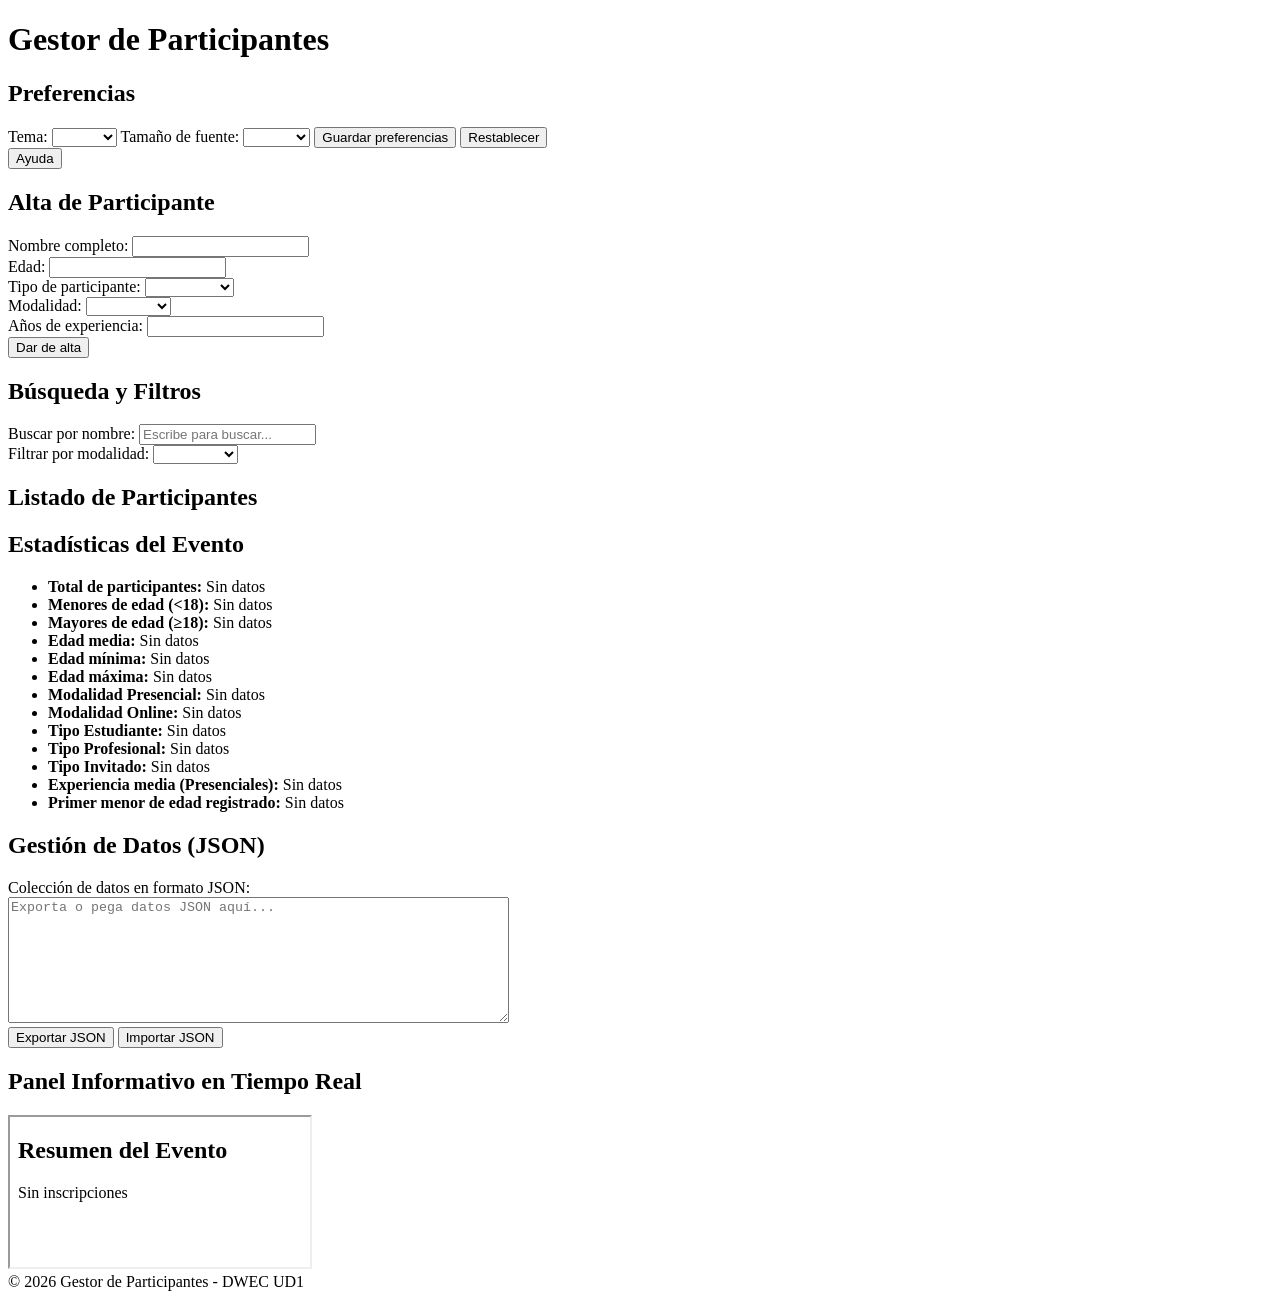
==== index.html @ 89623e30 "Realización archivos HTML He completado los tres archivos con lo que se requería en el proyecto" ====
<!DOCTYPE html>
<html lang="es">
    <head>
        <meta charset="UTF-8">
        <meta name="viewport" content="width=device-width, initial-scale=1.0">
        <title>Gestión de Participantes - Evento Tecnológico</title>
        <link rel="stylesheet" href="public/css/estilos.css">
        <script src="src/js/datos.js" defer></script>
        <script src="src/js/app.js" defer></script>
    </head>
    <body>
        <header>
            <h1>Gestor de Participantes</h1>

            <!-- Controles de Preferencias de la Aplicación -->
            <section id="sec-preferencias" aria-label="Preferencias de usuario">
                <h2>Preferencias</h2>
                <form id="form-preferencias">
                    <label for="select-tema">Tema:</label>
                    <select id="select-tema" name="tema">
                        <option value="" selected hidden></option>
                        <option value="claro">Claro</option>
                        <option value="oscuro">Oscuro</option>
                    </select>

                    <label for="select-tamano">Tamaño de fuente:</label>
                    <select id="select-tamano" name="tamano">
                        <option value="" selected hidden></option>
                        <option value="normal">Normal</option>
                        <option value="grande">Grande</option>
                    </select>

                    <button type="button" id="btn-guardar-pref">Guardar preferencias</button>
                    <button type="button" id="btn-restablecer-pref">Restablecer</button>
                </form>
            </section>

            <!-- Botón de Ayuda Externa -->
            <nav aria-label="Navegación de ayuda">
                <button type="button" id="btn-abrir-ayuda">Ayuda</button>
            </nav>
        </header>

        <main>
            <!-- Formulario de Alta de Participantes -->
            <section id="sec-alta">
                <h2>Alta de Participante</h2>

                <span id="mensaje-error-form" hidden></span>

                <form id="form-alta" novalidate>
                    <article>
                        <label for="input-nombre">Nombre completo:</label>
                        <input type="text" id="input-nombre" name="nombre">
                    </article>

                    <article>
                        <label for="input-edad">Edad:</label>
                        <input type="text" id="input-edad" name="edad">
                    </article>

                    <article>
                        <label for="select-tipo">Tipo de participante:</label>
                        <select id="select-tipo" name="tipo">
                            <option value="" selected hidden></option>
                            <option value="estudiante">Estudiante</option>
                            <option value="profesional">Profesional</option>
                            <option value="invitado">Invitado</option>
                        </select>
                    </article>

                    <article>
                        <label for="select-modalidad">Modalidad:</label>
                        <select id="select-modalidad" name="modalidad">
                            <option value="" selected hidden></option>
                            <option value="presencial">Presencial</option>
                            <option value="online">Online</option>
                        </select>
                    </article>

                    <article>
                        <label for="input-experiencia">Años de experiencia:</label>
                        <input type="text" id="input-experiencia" name="experiencia">
                    </article>

                    <button type="submit" id="btn-alta">Dar de alta</button>
                </form>
            </section>

            <!-- Búsqueda y Filtros -->
            <section id="sec-filtros">
                <h2>Búsqueda y Filtros</h2>
                <form id="form-filtros">
                    <article>
                        <label for="input-buscar-nombre">Buscar por nombre:</label>
                        <input type="search" id="input-buscar-nombre" placeholder="Escribe para buscar...">
                    </article>

                    <article>
                        <label for="select-filtro-modalidad">Filtrar por modalidad:</label>
                        <select id="select-filtro-modalidad">
                            <option value="" selected hidden></option>
                            <option value="todas">Todas</option>
                            <option value="presencial">Presencial</option>
                            <option value="online">Online</option>
                        </select>
                    </article>
                </form>
            </section>

            <!-- Listado de Participantes -->
            <section id="sec-listado">
                <h2>Listado de Participantes</h2>
                <span id="mensaje-busqueda-vacia" hidden>No hay coincidencias con los criterios seleccionados.</span>

                <!-- JS insertará dinámicamente las tarjetas (<article>) aquí -->
                <section id="contenedor-tarjetas">
                </section>
            </section>

            <!-- Estadísticas -->
            <section id="sec-estadisticas">
                <h2>Estadísticas del Evento</h2>
                <ul>
                    <li><b>Total de participantes:</b> <span id="stat-total">Sin datos</span></li>
                    <li><b>Menores de edad (&lt;18):</b> <span id="stat-menores">Sin datos</span></li>
                    <li><b>Mayores de edad (&ge;18):</b> <span id="stat-mayores">Sin datos</span></li>
                    <li><b>Edad media:</b> <span id="stat-edad-media">Sin datos</span></li>
                    <li><b>Edad mínima:</b> <span id="stat-edad-minima">Sin datos</span></li>
                    <li><b>Edad máxima:</b> <span id="stat-edad-maxima">Sin datos</span></li>
                    <li><b>Modalidad Presencial:</b> <span id="stat-mod-presencial">Sin datos</span></li>
                    <li><b>Modalidad Online:</b> <span id="stat-mod-online">Sin datos</span></li>
                    <li><b>Tipo Estudiante:</b> <span id="stat-tipo-estudiante">Sin datos</span></li>
                    <li><b>Tipo Profesional:</b> <span id="stat-tipo-profesional">Sin datos</span></li>
                    <li><b>Tipo Invitado:</b> <span id="stat-tipo-invitado">Sin datos</span></li>
                    <li><b>Experiencia media (Presenciales):</b> <span id="stat-exp-media-presencial">Sin datos</span></li>
                    <li><b>Primer menor de edad registrado:</b> <span id="stat-primer-menor">Sin datos</span></li>
                </ul>
            </section>

            <!-- Gestión de Datos JSON -->
            <section id="sec-json">
                <h2>Gestión de Datos (JSON)</h2>
                <article>
                    <label for="textarea-json">Colección de datos en formato JSON:</label><br>
                    <textarea id="textarea-json" rows="8" cols="60" placeholder="Exporta o pega datos JSON aquí..."></textarea>
                </article>

                <article>
                    <button type="button" id="btn-exportar-json">Exportar JSON</button>
                    <button type="button" id="btn-importar-json">Importar JSON</button>
                </article>

                <span id="mensaje-error-json" hidden></span>
            </section>

            <!-- Panel Informativo (iframe) -->
            <section id="sec-iframe">
                <h2>Panel Informativo en Tiempo Real</h2>
                <iframe src="panel.html" id="iframe-panel" title="Panel resumen del evento con métricas en tiempo real"></iframe>
            </section>
        </main>

        <footer>
            <article>
            <span>&copy; 2026 Gestor de Participantes - DWEC UD1</span>
            </article>
        </footer>
    </body>
</html>
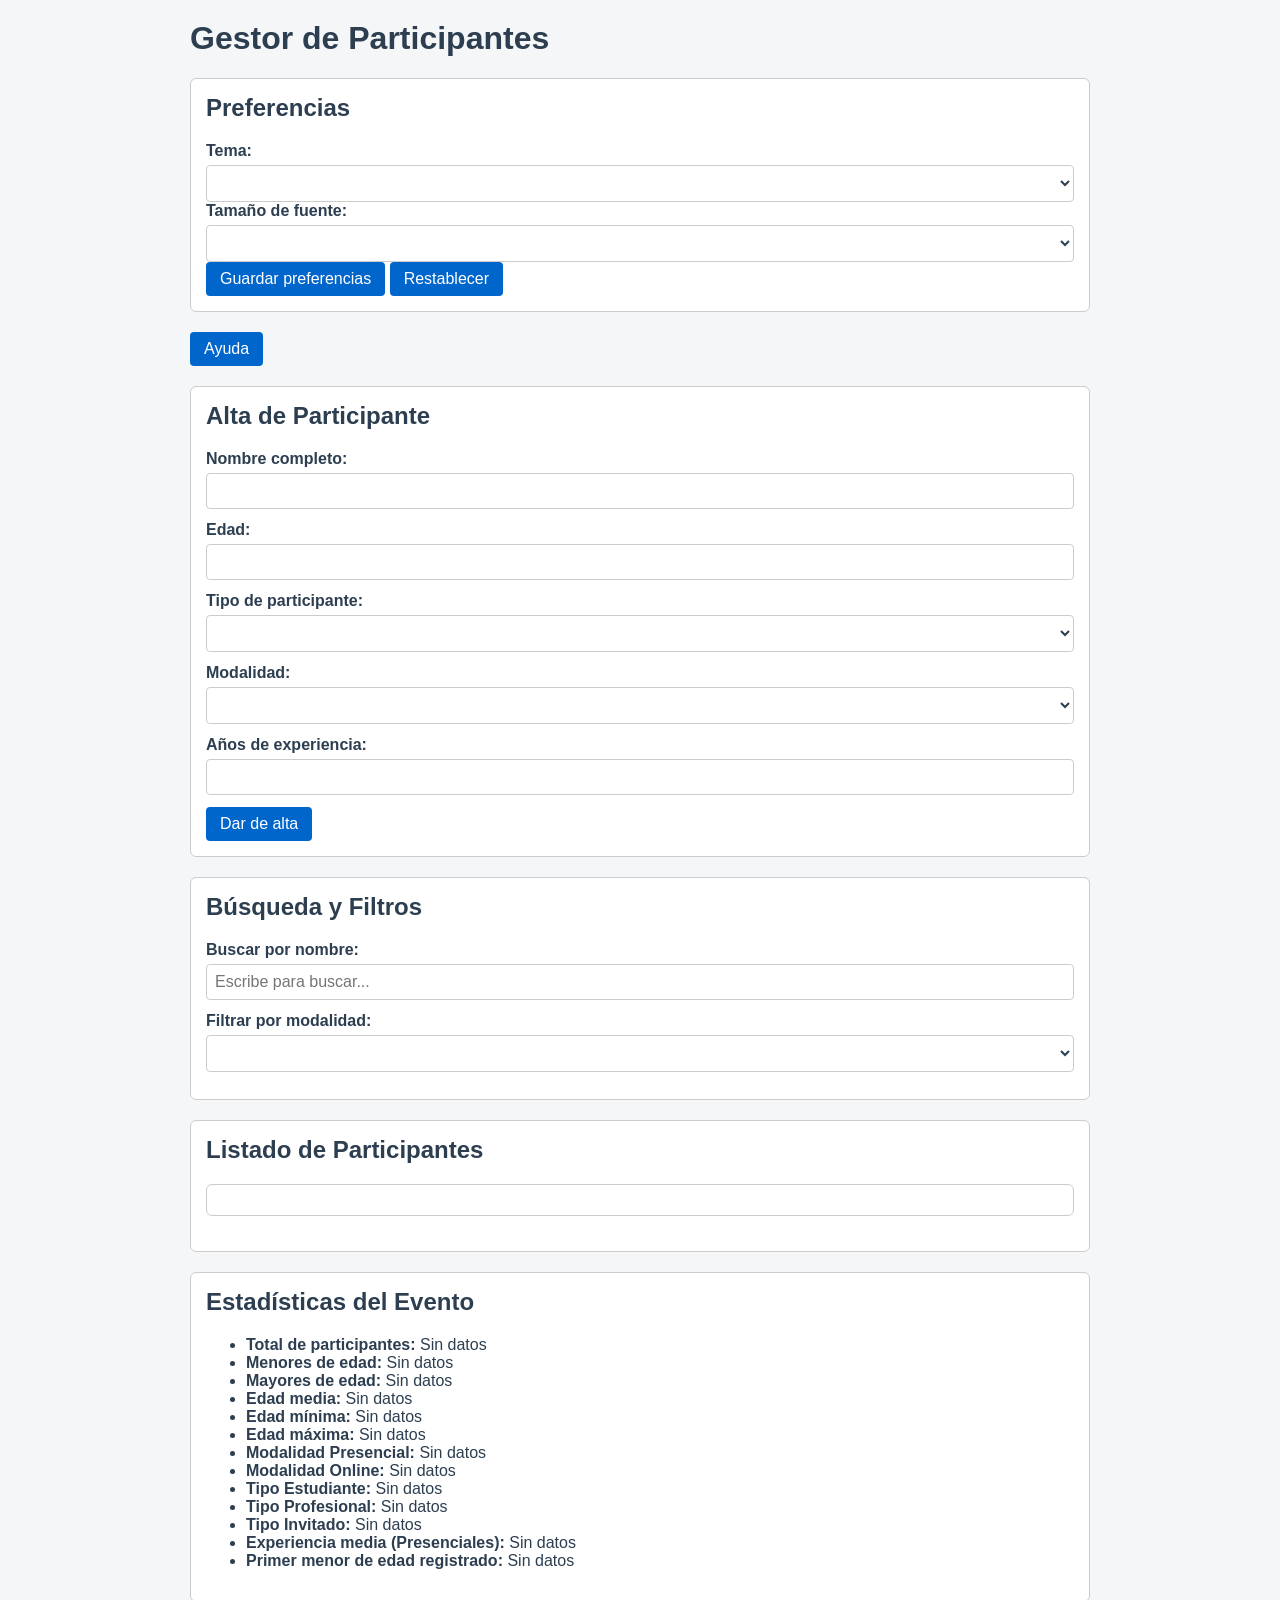
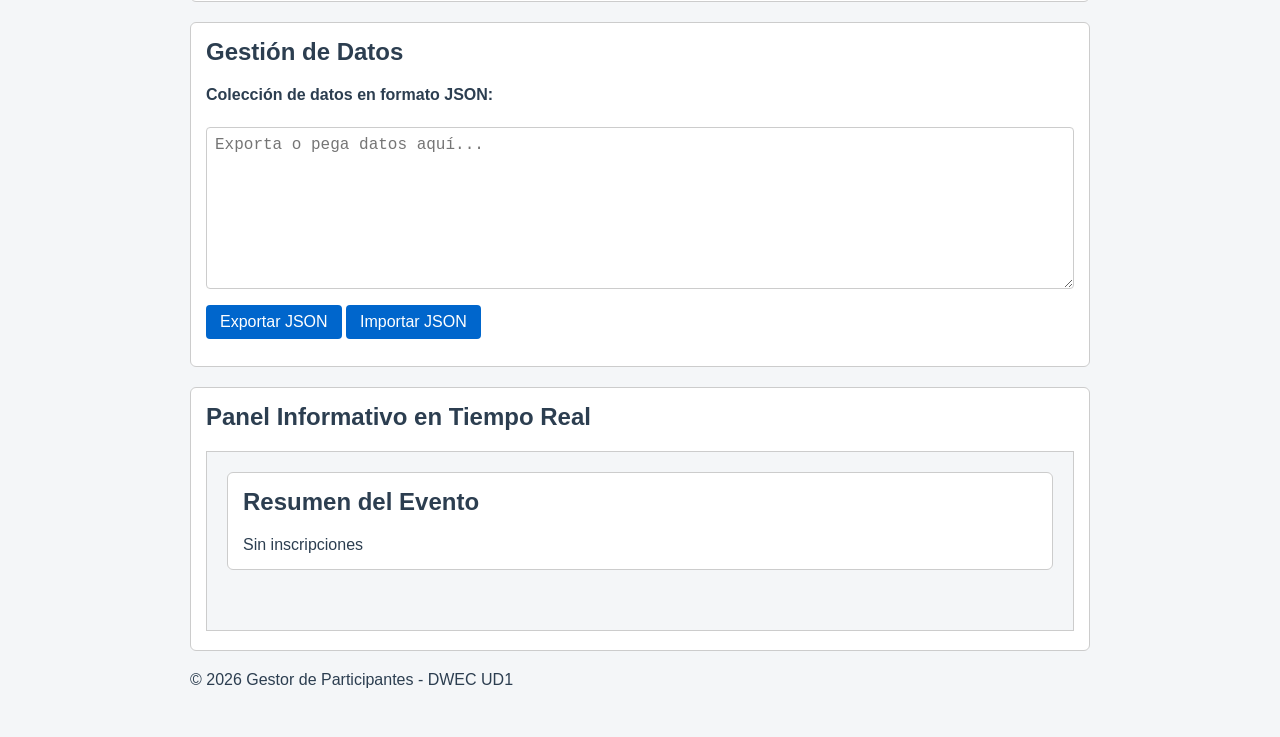
==== commit 6122c1e4: "Realización CSS He realizado el CSS àra que sea más visual y legible para el usuario, aunque puede h" ====
--- a/index.html
+++ b/index.html
@@ -123,8 +123,8 @@
                 <h2>Estadísticas del Evento</h2>
                 <ul>
                     <li><b>Total de participantes:</b> <span id="stat-total">Sin datos</span></li>
-                    <li><b>Menores de edad (&lt;18):</b> <span id="stat-menores">Sin datos</span></li>
-                    <li><b>Mayores de edad (&ge;18):</b> <span id="stat-mayores">Sin datos</span></li>
+                    <li><b>Menores de edad:</b> <span id="stat-menores">Sin datos</span></li>
+                    <li><b>Mayores de edad:</b> <span id="stat-mayores">Sin datos</span></li>
                     <li><b>Edad media:</b> <span id="stat-edad-media">Sin datos</span></li>
                     <li><b>Edad mínima:</b> <span id="stat-edad-minima">Sin datos</span></li>
                     <li><b>Edad máxima:</b> <span id="stat-edad-maxima">Sin datos</span></li>
@@ -140,10 +140,10 @@
 
             <!-- Gestión de Datos JSON -->
             <section id="sec-json">
-                <h2>Gestión de Datos (JSON)</h2>
+                <h2>Gestión de Datos</h2>
                 <article>
                     <label for="textarea-json">Colección de datos en formato JSON:</label><br>
-                    <textarea id="textarea-json" rows="8" cols="60" placeholder="Exporta o pega datos JSON aquí..."></textarea>
+                    <textarea id="textarea-json" rows="8" cols="60" placeholder="Exporta o pega datos aquí..."></textarea>
                 </article>
 
                 <article>
--- a/public/css/estilos.css
+++ b/public/css/estilos.css
@@ -0,0 +1,125 @@
+/* Reseteo profesional */
+html {
+    box-sizing: border-box;
+}
+
+*, *:before, *:after {
+    box-sizing: inherit;
+}
+
+/* Variables globales para cambiar tema y tamaño desde JS */
+:root {
+    --color-fondo: #f4f6f8;
+    --color-tarjeta: #ffffff;
+    --color-texto: #2c3e50;
+    --color-borde: #cccccc;
+    --tamano-letra: 16px;
+}
+
+/* Clases para Preferencias (Cookies) */
+body.tema-oscuro {
+    --color-fondo: #1e1e1e;
+    --color-tarjeta: #2d2d2d;
+    --color-texto: #f1f1f1;
+    --color-borde: #444444;
+}
+
+body.texto-grande {
+    --tamano-letra: 19px;
+}
+
+/* Estilos Generales */
+body {
+    margin: 0;
+    padding: 20px;
+    font-family: Arial, sans-serif;
+    font-size: var(--tamano-letra);
+    background-color: var(--color-fondo);
+    color: var(--color-texto);
+}
+
+header, main, footer {
+    max-width: 900px;
+    margin: 0 auto 20px auto;
+}
+
+/* Secciones y tamaño de la página */
+section {
+    background-color: var(--color-tarjeta);
+    border: 1px solid var(--color-borde);
+    border-radius: 6px;
+    padding: 15px;
+    margin-bottom: 20px;
+}
+
+h1, h2, h3 {
+    margin-top: 0;
+}
+
+/* Contenedores input y article */
+article {
+    margin-bottom: 12px;
+}
+
+label {
+    display: block;
+    font-weight: bold;
+    margin-bottom: 5px;
+}
+
+/* Todos los campos de texto y desplegables */
+input, select, textarea {
+    width: 100%;
+    padding: 8px;
+    border: 1px solid var(--color-borde);
+    border-radius: 4px;
+    background-color: var(--color-tarjeta);
+    color: var(--color-texto);
+    font-size: inherit;
+}
+
+/* Botones */
+button {
+    background-color: #0066cc;
+    color: white;
+    border: none;
+    padding: 8px 14px;
+    border-radius: 4px;
+    cursor: pointer;
+    font-size: inherit;
+}
+
+button:hover {
+    opacity: 0.9;
+}
+
+/* Tarjetas creadas desde JS */
+#contenedor-tarjetas {
+    margin-top: 15px;
+}
+
+.tarjeta-participante {
+    border: 1px solid var(--color-borde);
+    padding: 12px;
+    border-radius: 4px;
+    margin-bottom: 10px;
+    background-color: var(--color-tarjeta);
+}
+
+.btn-borrar {
+    background-color: #d9534f;
+    margin-top: 8px;
+}
+
+#mensaje-error-form, #mensaje-error-json {
+    color: #d9534f;
+    font-weight: bold;
+    display: block;
+    margin-bottom: 10px;
+}
+
+iframe {
+    width: 100%;
+    height: 180px;
+    border: 1px solid var(--color-borde);
+}
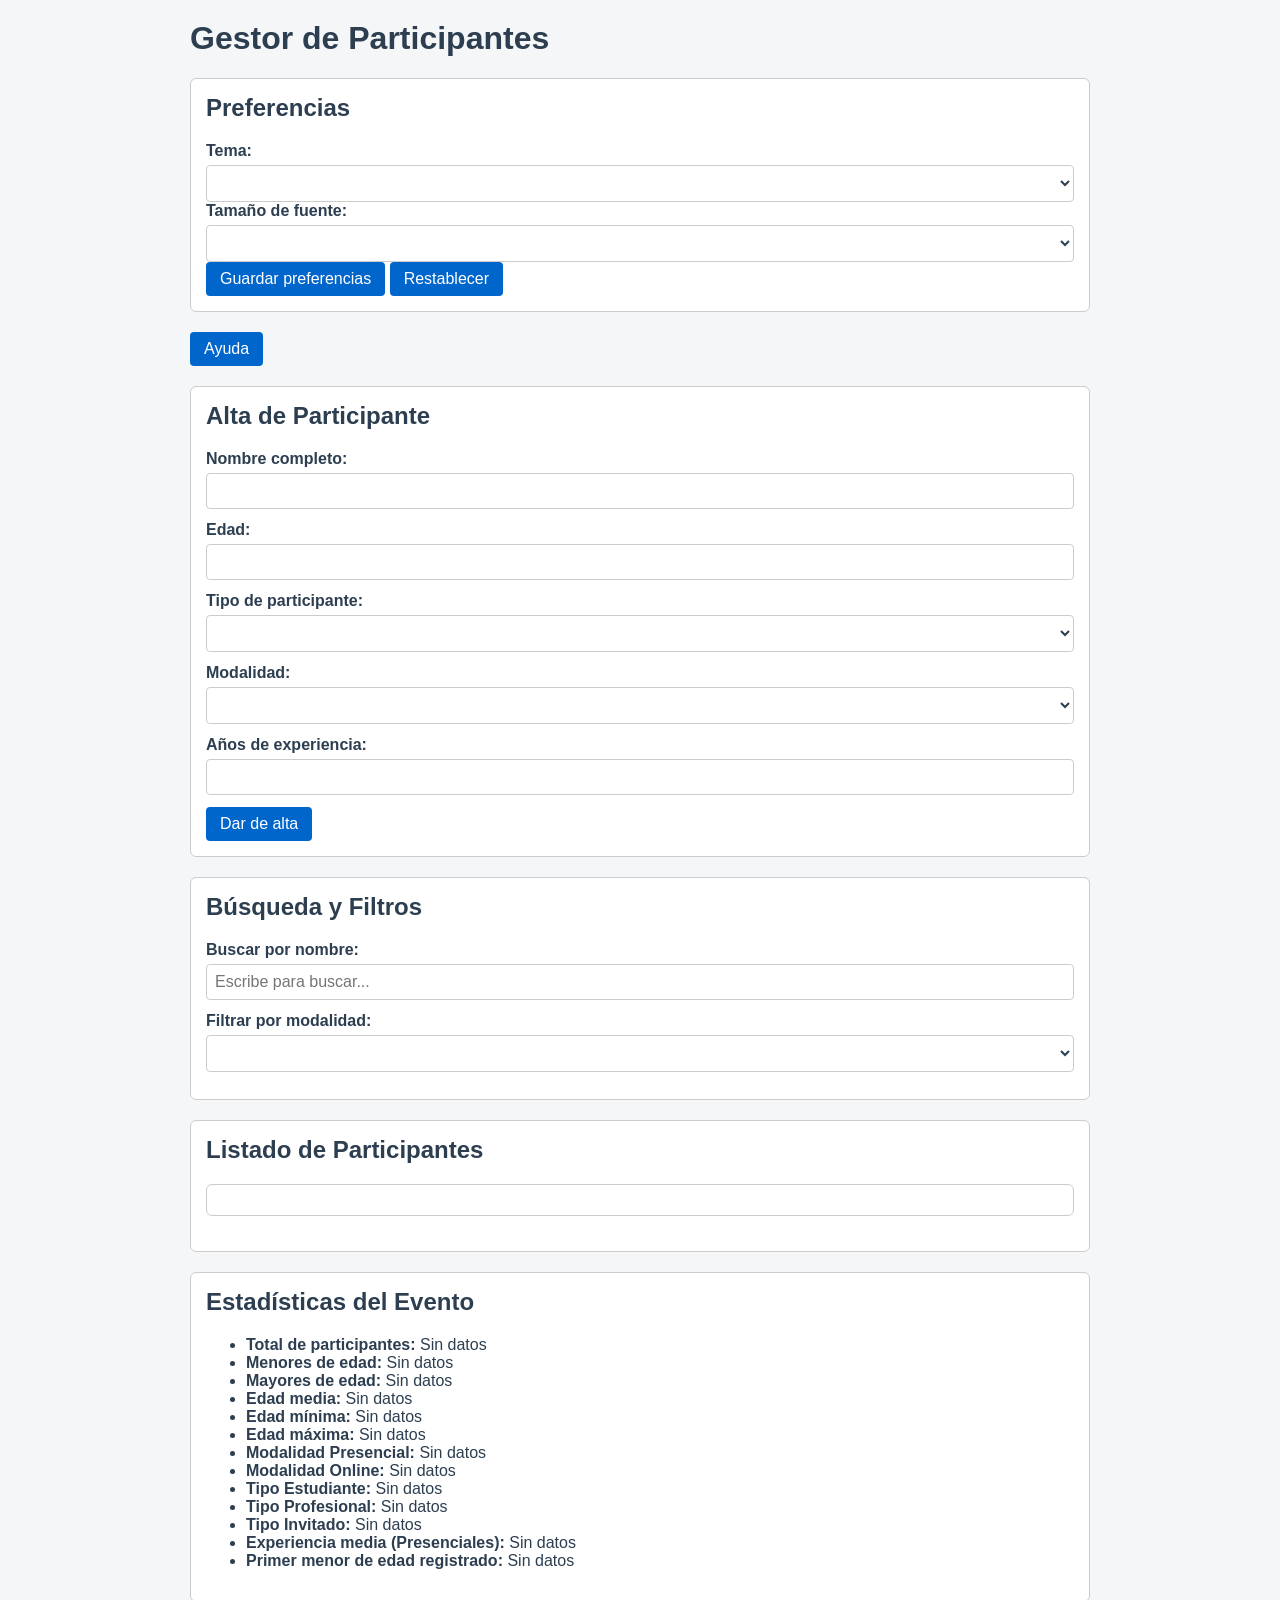
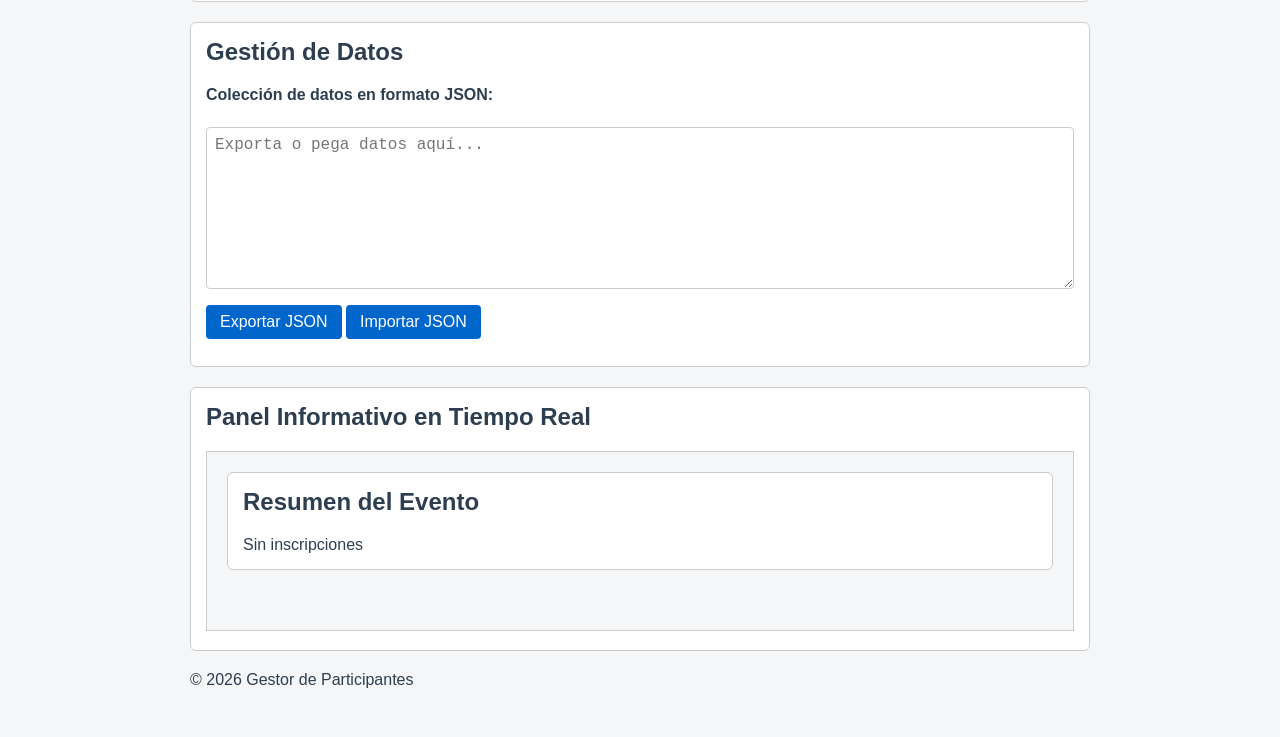
==== commit 11c2af4c: "Actualizar README He documentado cómo he realizado los 3 archivos HTML y el CSS" ====
--- a/index.html
+++ b/index.html
@@ -163,7 +163,7 @@
 
         <footer>
             <article>
-            <span>&copy; 2026 Gestor de Participantes - DWEC UD1</span>
+                <span>&copy; 2026 Gestor de Participantes</span>
             </article>
         </footer>
     </body>
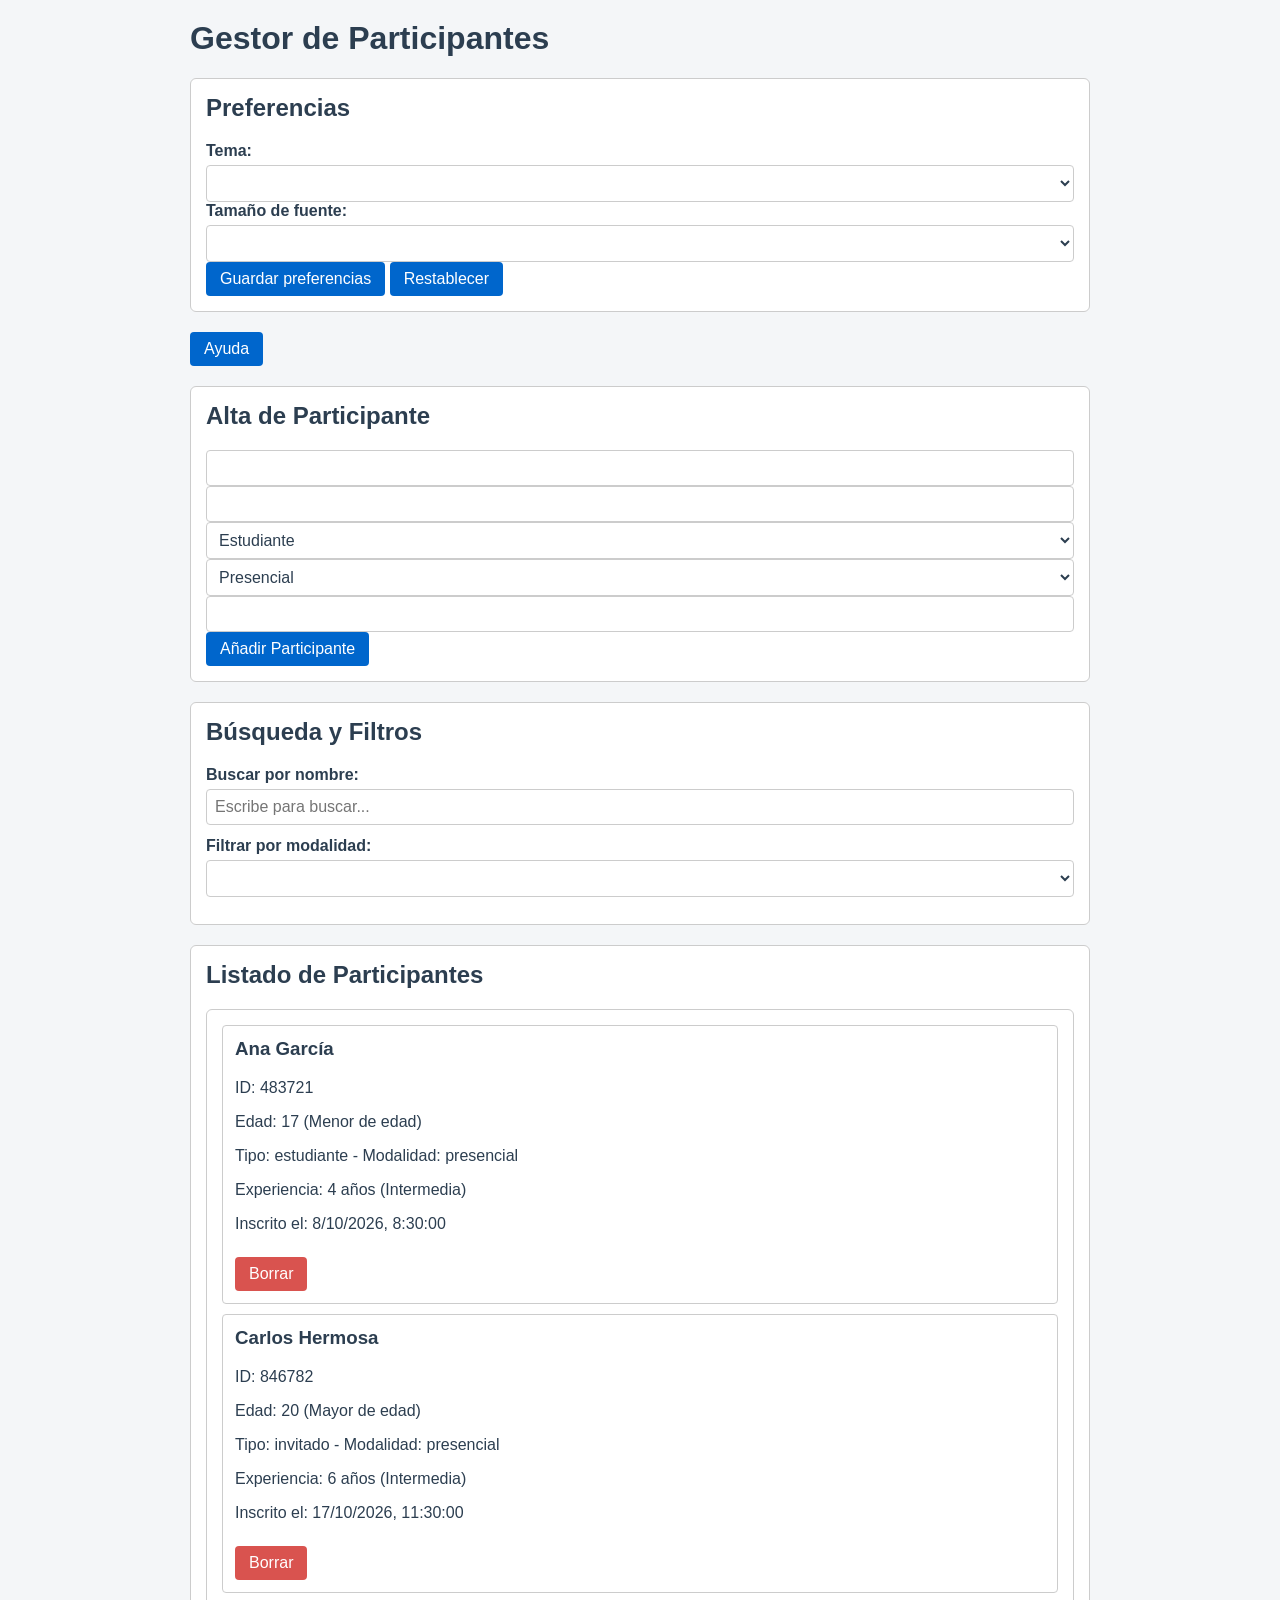
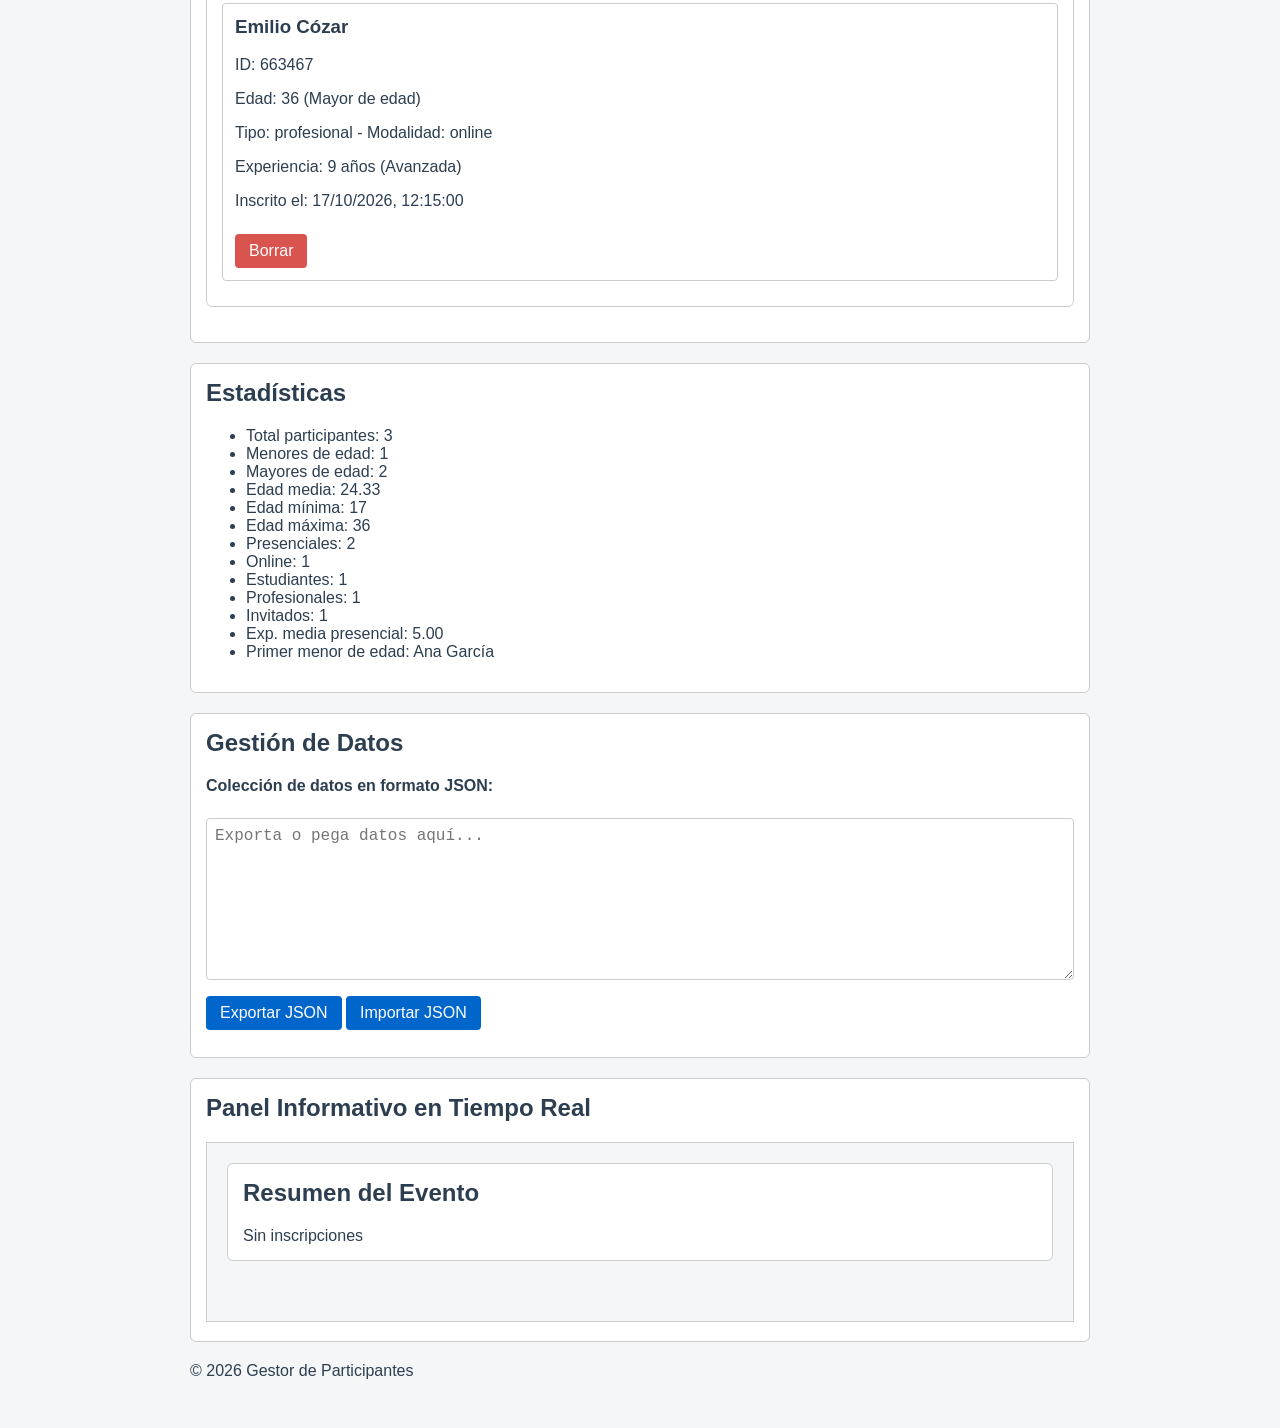
==== commit c39230ca: "Realización app.js He completado las funciones de crear la tarjeta  de un participante y las dos de " ====
--- a/index.html
+++ b/index.html
@@ -48,42 +48,24 @@
 
                 <span id="mensaje-error-form" hidden></span>
 
-                <form id="form-alta" novalidate>
-                    <article>
-                        <label for="input-nombre">Nombre completo:</label>
-                        <input type="text" id="input-nombre" name="nombre">
-                    </article>
+                <form id="form-participante">
+                    <input type="text" id="nombre" name="nombre" required>
+                    <input type="number" id="edad" name="edad" required>
+                    
+                    <select id="tipo" name="tipo">
+                        <option value="estudiante">Estudiante</option>
+                        <option value="profesional">Profesional</option>
+                        <option value="invitado">Invitado</option>
+                    </select>
 
-                    <article>
-                        <label for="input-edad">Edad:</label>
-                        <input type="text" id="input-edad" name="edad">
-                    </article>
+                    <select id="modalidad" name="modalidad">
+                        <option value="presencial">Presencial</option>
+                        <option value="online">Online</option>
+                    </select>
 
-                    <article>
-                        <label for="select-tipo">Tipo de participante:</label>
-                        <select id="select-tipo" name="tipo">
-                            <option value="" selected hidden></option>
-                            <option value="estudiante">Estudiante</option>
-                            <option value="profesional">Profesional</option>
-                            <option value="invitado">Invitado</option>
-                        </select>
-                    </article>
+                    <input type="number" id="experiencia" name="experiencia" step="0.1" required>
 
-                    <article>
-                        <label for="select-modalidad">Modalidad:</label>
-                        <select id="select-modalidad" name="modalidad">
-                            <option value="" selected hidden></option>
-                            <option value="presencial">Presencial</option>
-                            <option value="online">Online</option>
-                        </select>
-                    </article>
-
-                    <article>
-                        <label for="input-experiencia">Años de experiencia:</label>
-                        <input type="text" id="input-experiencia" name="experiencia">
-                    </article>
-
-                    <button type="submit" id="btn-alta">Dar de alta</button>
+                    <button type="submit">Añadir Participante</button>
                 </form>
             </section>
 
@@ -119,22 +101,22 @@
             </section>
 
             <!-- Estadísticas -->
-            <section id="sec-estadisticas">
-                <h2>Estadísticas del Evento</h2>
+            <section id="seccion-estadisticas">
+                <h2>Estadísticas</h2>
                 <ul>
-                    <li><b>Total de participantes:</b> <span id="stat-total">Sin datos</span></li>
-                    <li><b>Menores de edad:</b> <span id="stat-menores">Sin datos</span></li>
-                    <li><b>Mayores de edad:</b> <span id="stat-mayores">Sin datos</span></li>
-                    <li><b>Edad media:</b> <span id="stat-edad-media">Sin datos</span></li>
-                    <li><b>Edad mínima:</b> <span id="stat-edad-minima">Sin datos</span></li>
-                    <li><b>Edad máxima:</b> <span id="stat-edad-maxima">Sin datos</span></li>
-                    <li><b>Modalidad Presencial:</b> <span id="stat-mod-presencial">Sin datos</span></li>
-                    <li><b>Modalidad Online:</b> <span id="stat-mod-online">Sin datos</span></li>
-                    <li><b>Tipo Estudiante:</b> <span id="stat-tipo-estudiante">Sin datos</span></li>
-                    <li><b>Tipo Profesional:</b> <span id="stat-tipo-profesional">Sin datos</span></li>
-                    <li><b>Tipo Invitado:</b> <span id="stat-tipo-invitado">Sin datos</span></li>
-                    <li><b>Experiencia media (Presenciales):</b> <span id="stat-exp-media-presencial">Sin datos</span></li>
-                    <li><b>Primer menor de edad registrado:</b> <span id="stat-primer-menor">Sin datos</span></li>
+                    <li>Total participantes: <span id="total">0</span></li>
+                    <li>Menores de edad: <span id="menores">0</span></li>
+                    <li>Mayores de edad: <span id="mayores">0</span></li>
+                    <li>Edad media: <span id="edadMedia">0</span></li>
+                    <li>Edad mínima: <span id="edadMin">0</span></li>
+                    <li>Edad máxima: <span id="edadMax">0</span></li>
+                    <li>Presenciales: <span id="presenciales">0</span></li>
+                    <li>Online: <span id="online">0</span></li>
+                    <li>Estudiantes: <span id="estudiantes">0</span></li>
+                    <li>Profesionales: <span id="profesionales">0</span></li>
+                    <li>Invitados: <span id="invitados">0</span></li>
+                    <li>Exp. media presencial: <span id="expMediaPresencial">Sin datos</span></li>
+                    <li>Primer menor de edad: <span id="primerMenor">Sin datos</span></li>
                 </ul>
             </section>
 
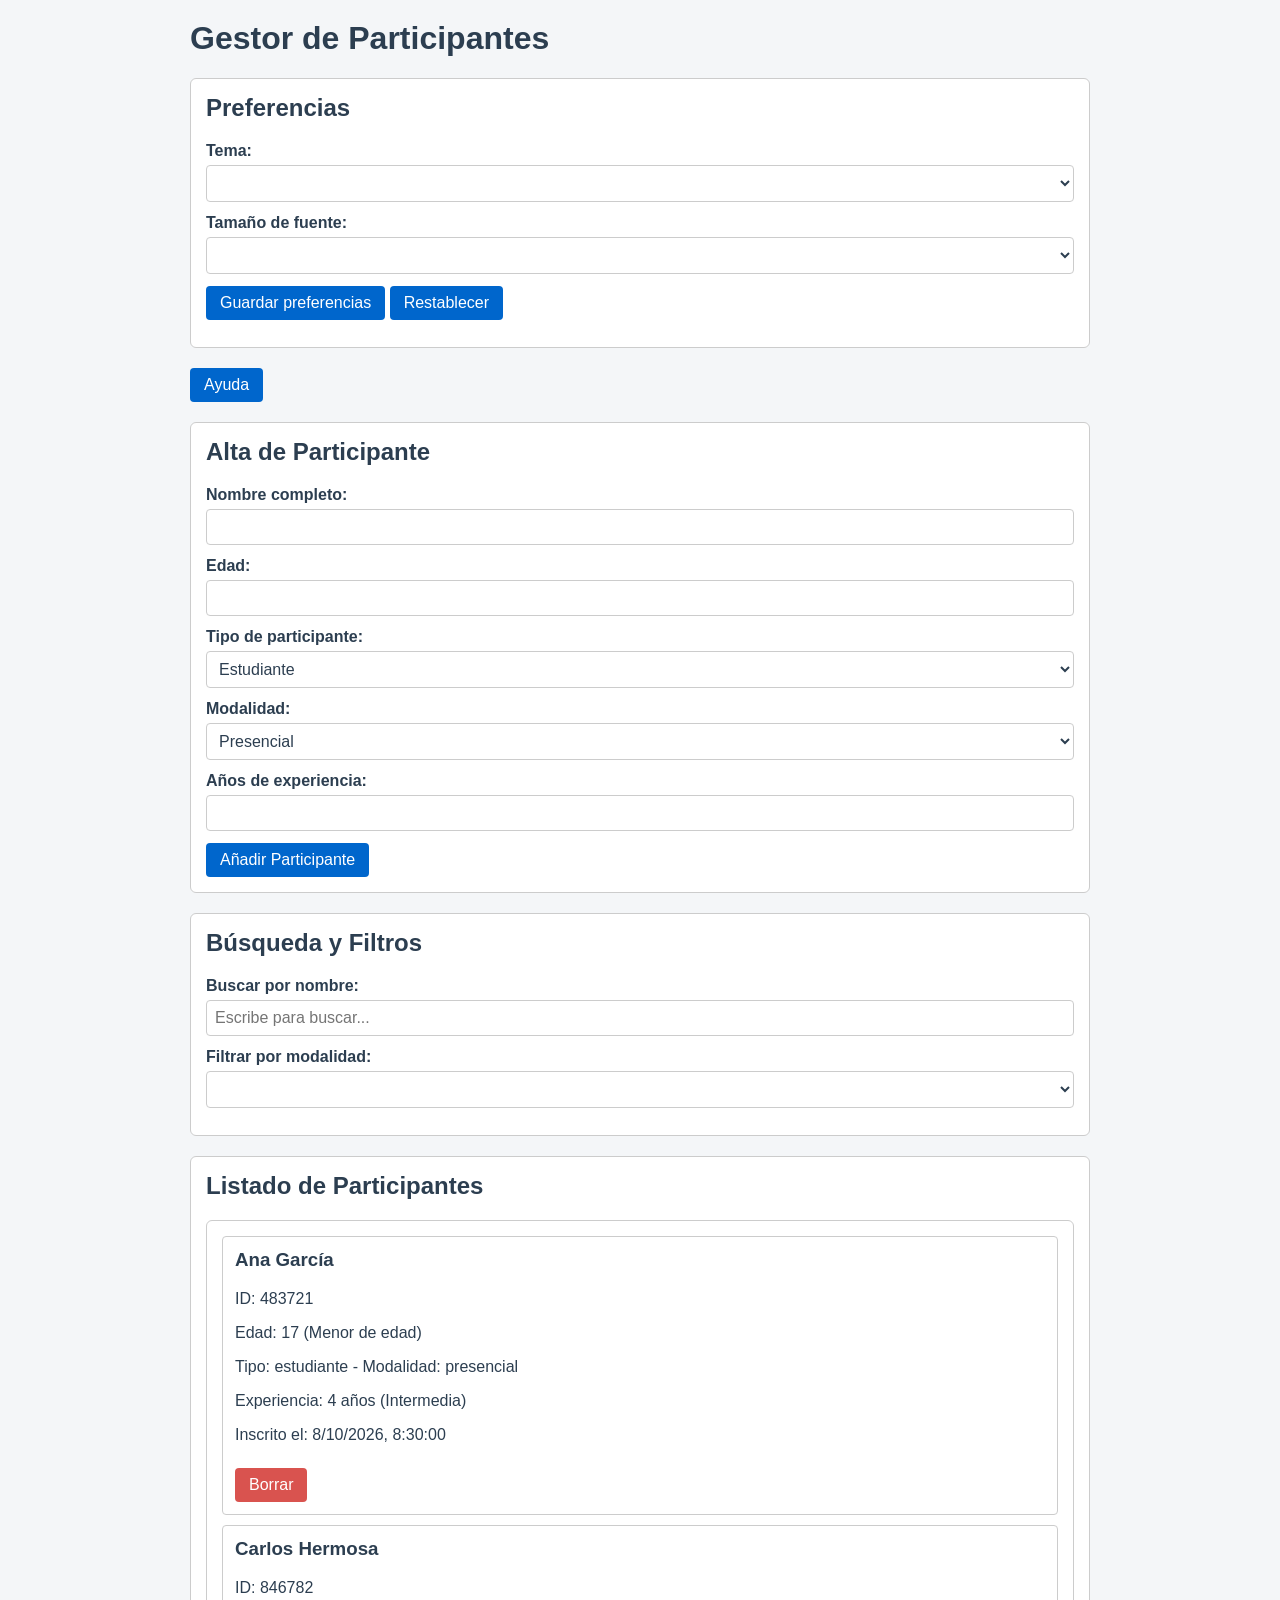
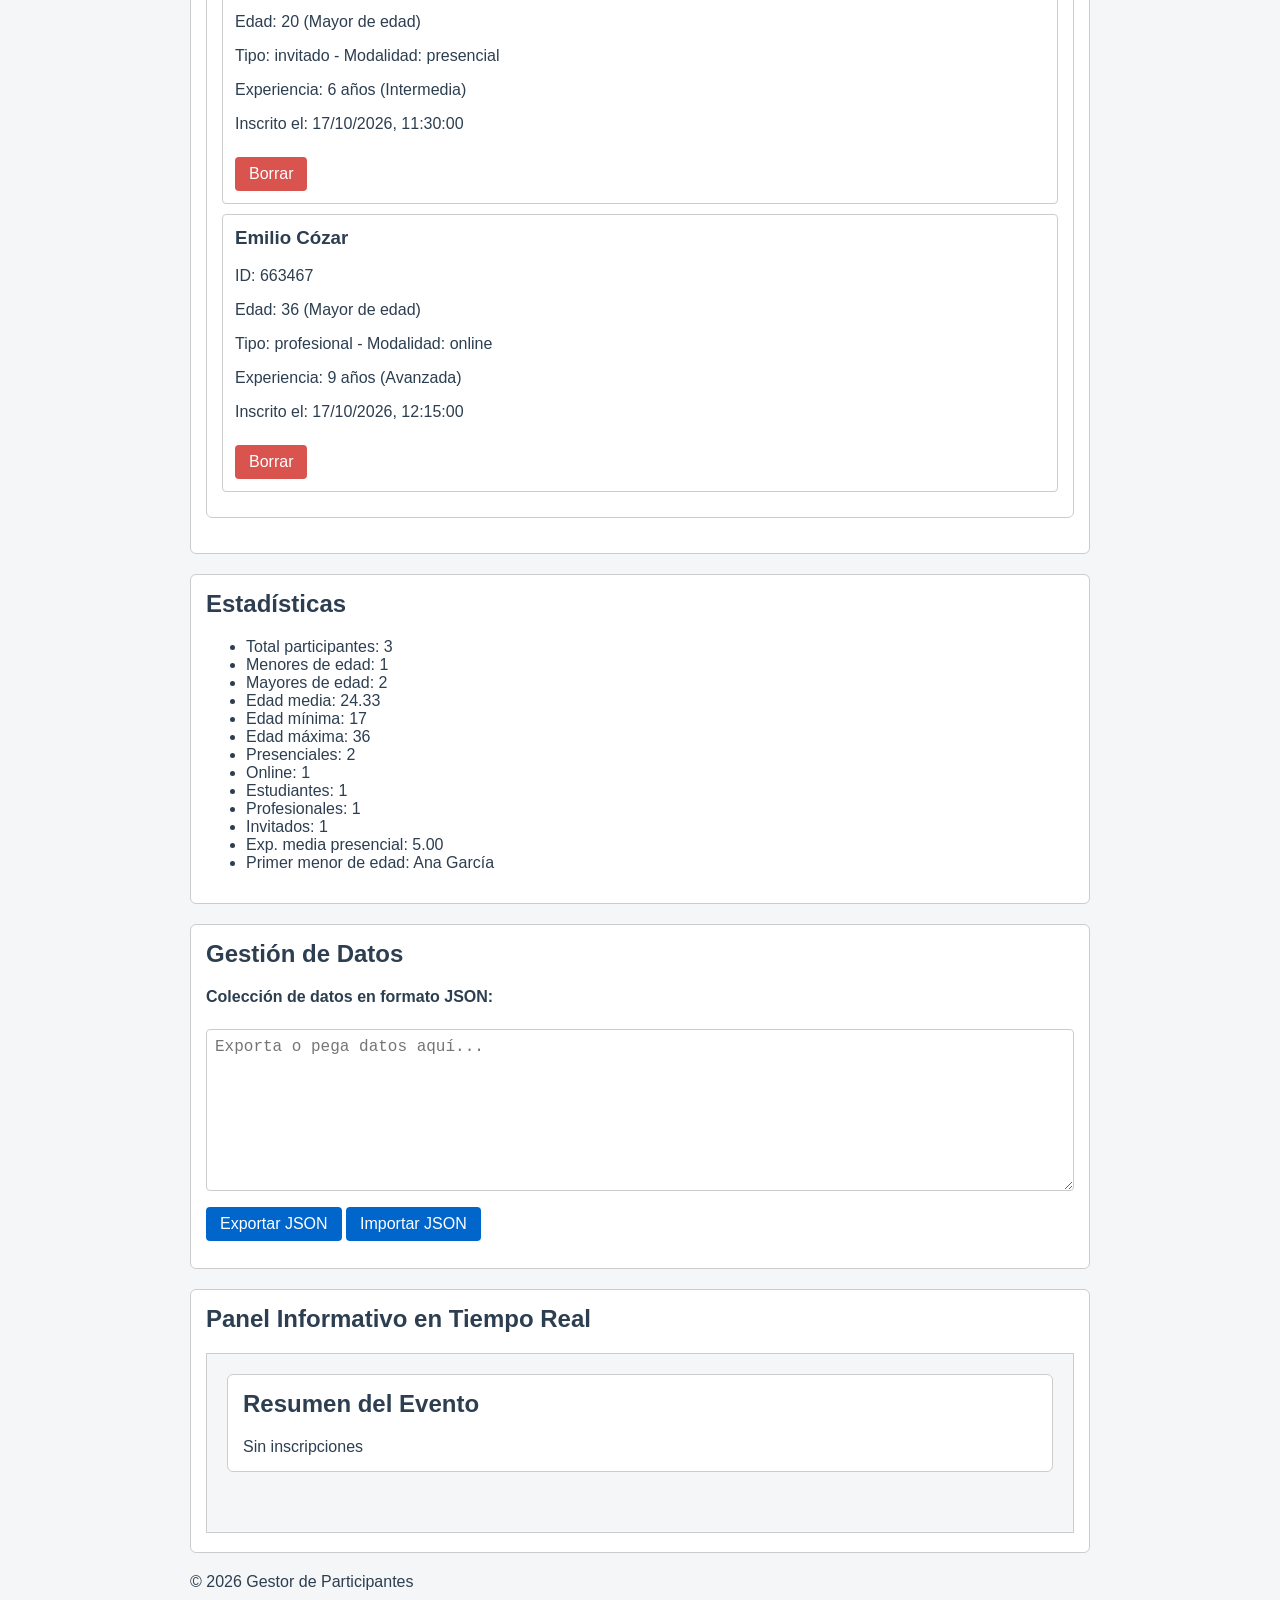
==== commit 34e73071: "Modificación index.html He tenido que cambiar varias cosas para que se comunique a la perfección con" ====
--- a/index.html
+++ b/index.html
@@ -16,22 +16,28 @@
             <section id="sec-preferencias" aria-label="Preferencias de usuario">
                 <h2>Preferencias</h2>
                 <form id="form-preferencias">
-                    <label for="select-tema">Tema:</label>
-                    <select id="select-tema" name="tema">
-                        <option value="" selected hidden></option>
-                        <option value="claro">Claro</option>
-                        <option value="oscuro">Oscuro</option>
-                    </select>
+                    <article>
+                        <label for="select-tema">Tema:</label>
+                        <select id="select-tema" name="tema">
+                            <option value="" selected hidden></option>
+                            <option value="claro">Claro</option>
+                            <option value="oscuro">Oscuro</option>
+                        </select>
+                    </article>
 
-                    <label for="select-tamano">Tamaño de fuente:</label>
-                    <select id="select-tamano" name="tamano">
-                        <option value="" selected hidden></option>
-                        <option value="normal">Normal</option>
-                        <option value="grande">Grande</option>
-                    </select>
+                    <article>
+                        <label for="select-tamano">Tamaño de fuente:</label>
+                        <select id="select-tamano" name="tamano">
+                            <option value="" selected hidden></option>
+                            <option value="normal">Normal</option>
+                            <option value="grande">Grande</option>
+                        </select>
+                    </article>
 
-                    <button type="button" id="btn-guardar-pref">Guardar preferencias</button>
-                    <button type="button" id="btn-restablecer-pref">Restablecer</button>
+                    <article>
+                        <button type="button" id="btn-guardar-pref">Guardar preferencias</button>
+                        <button type="button" id="btn-restablecer-pref">Restablecer</button>
+                    </article>
                 </form>
             </section>
 
@@ -49,21 +55,37 @@
                 <span id="mensaje-error-form" hidden></span>
 
                 <form id="form-participante">
-                    <input type="text" id="nombre" name="nombre" required>
-                    <input type="number" id="edad" name="edad" required>
+                    <article>
+                        <label for="nombre">Nombre completo:</label>
+                        <input type="text" id="nombre" name="nombre" required>
+                    </article>
+
+                    <article>
+                        <label for="edad">Edad:</label>
+                        <input type="number" id="edad" name="edad" required min="0" max="120">
+                    </article>
                     
-                    <select id="tipo" name="tipo">
-                        <option value="estudiante">Estudiante</option>
-                        <option value="profesional">Profesional</option>
-                        <option value="invitado">Invitado</option>
-                    </select>
+                    <article>
+                        <label for="tipo">Tipo de participante:</label>
+                        <select id="tipo" name="tipo">
+                            <option value="estudiante">Estudiante</option>
+                            <option value="profesional">Profesional</option>
+                            <option value="invitado">Invitado</option>
+                        </select>
+                    </article>
 
-                    <select id="modalidad" name="modalidad">
-                        <option value="presencial">Presencial</option>
-                        <option value="online">Online</option>
-                    </select>
+                    <article>
+                        <label for="modalidad">Modalidad:</label>
+                        <select id="modalidad" name="modalidad">
+                            <option value="presencial">Presencial</option>
+                            <option value="online">Online</option>
+                        </select>
+                    </article>
 
-                    <input type="number" id="experiencia" name="experiencia" step="0.1" required>
+                    <article>
+                        <label for="experiencia">Años de experiencia:</label>
+                        <input type="number" id="experiencia" name="experiencia" step="0.1" required min="0" max="10">
+                    </article>
 
                     <button type="submit">Añadir Participante</button>
                 </form>
@@ -123,12 +145,12 @@
             <!-- Gestión de Datos JSON -->
             <section id="sec-json">
                 <h2>Gestión de Datos</h2>
-                <article>
+                <article class="bloque-json">
                     <label for="textarea-json">Colección de datos en formato JSON:</label><br>
                     <textarea id="textarea-json" rows="8" cols="60" placeholder="Exporta o pega datos aquí..."></textarea>
                 </article>
 
-                <article>
+                <article class="bloque-json-botones">
                     <button type="button" id="btn-exportar-json">Exportar JSON</button>
                     <button type="button" id="btn-importar-json">Importar JSON</button>
                 </article>
@@ -144,9 +166,7 @@
         </main>
 
         <footer>
-            <article>
-                <span>&copy; 2026 Gestor de Participantes</span>
-            </article>
+            <p>&copy; 2026 Gestor de Participantes</p>
         </footer>
     </body>
 </html>
